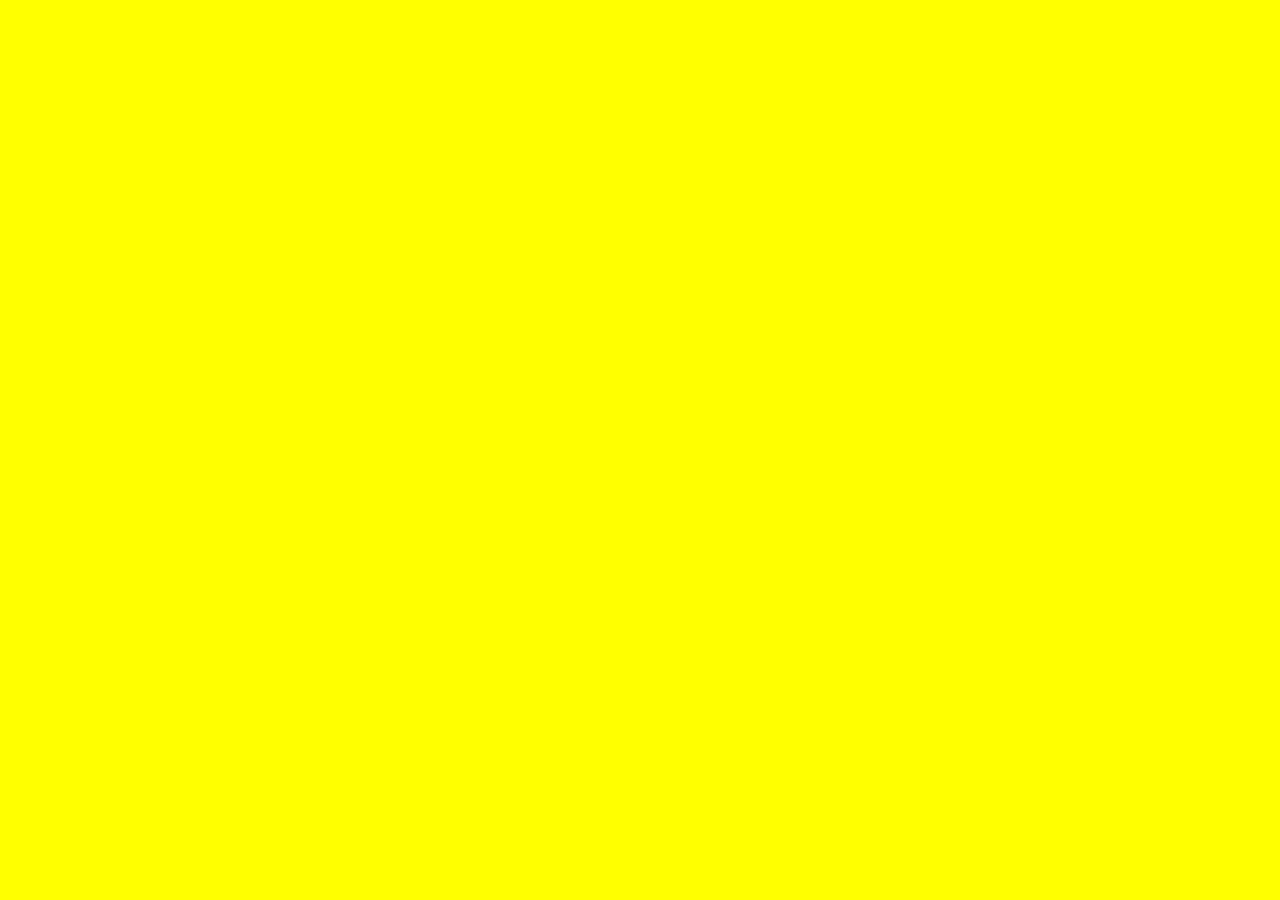
==== about.html @ bfc837ed "linked subpages with javascript" ====
<!doctype html>
<html>
    <head>
        <meta charset="UTF-8">
        <title>About Us</title>

        <meta name="viewport" content="width=device-width, initial-scale=1">

        <link rel='stylesheet' href="css/style.css">
        <link rel='stylesheet' href="css/custom.css">
    </head>

    <body>

    </body>
</html>
---- css/style.css ----
/* buttons for nav bar */

a:link, a:visited, a:hover, a:active {
    background-color: black;
    color: white;
    padding: 10px 25px;
    text-align: center;
    text-decoration: none;
    display: inline-block;
    }

/* Background colors */

body {
    background-color: yellow;
}

h1 {
    background-color: red;
}

p {
    background-color: whitesmoke;
}
---- css/custom.css ----
html,
body {
    text-overflow: ellipsis;
    white-space: nowrap;
    margin: 0;
    padding: 0;
    font-family: 'Gill Sans', 'Gill Sans MT', Calibri, 'Trebuchet MS', sans-serif;
}

header {
    background-color: red;
    border-bottom: 4px black solid;
    width: 100%;
    height: 70px;
    display: flex;
    align-items: center;
    justify-content: space-around;
}

.logo {
    color: yellow;
    letter-spacing: 3px;
}

.nav {
    display: flex;
    justify-content: space-around;
    width: 30%;
}

.navlink {
    list-style-type: none;
    margin: 0;
}

.navlink a {
    color: #ccc;
    text-decoration: none;
    font-size: 1.2em;
}

.burger {
    font-size: 1.2em;
    display: none;
}

@media screen and (max-width: 678px) {
    .burger {
        display: block;
        color: #ccc;
    }
    .nav {
        margin: 0;
        background: black;
        position: absolute;
        right: -100%;
        top: 70px;
        width: 50%;
        height: calc(100% - 70px);
        flex-direction: column;
        justify-content: space-around;
        padding: 0;
        transition: all 400ms;
    }
    .navlink {
        text-align: center;
    }
    .nav-active {
        right: 0;
    }
}
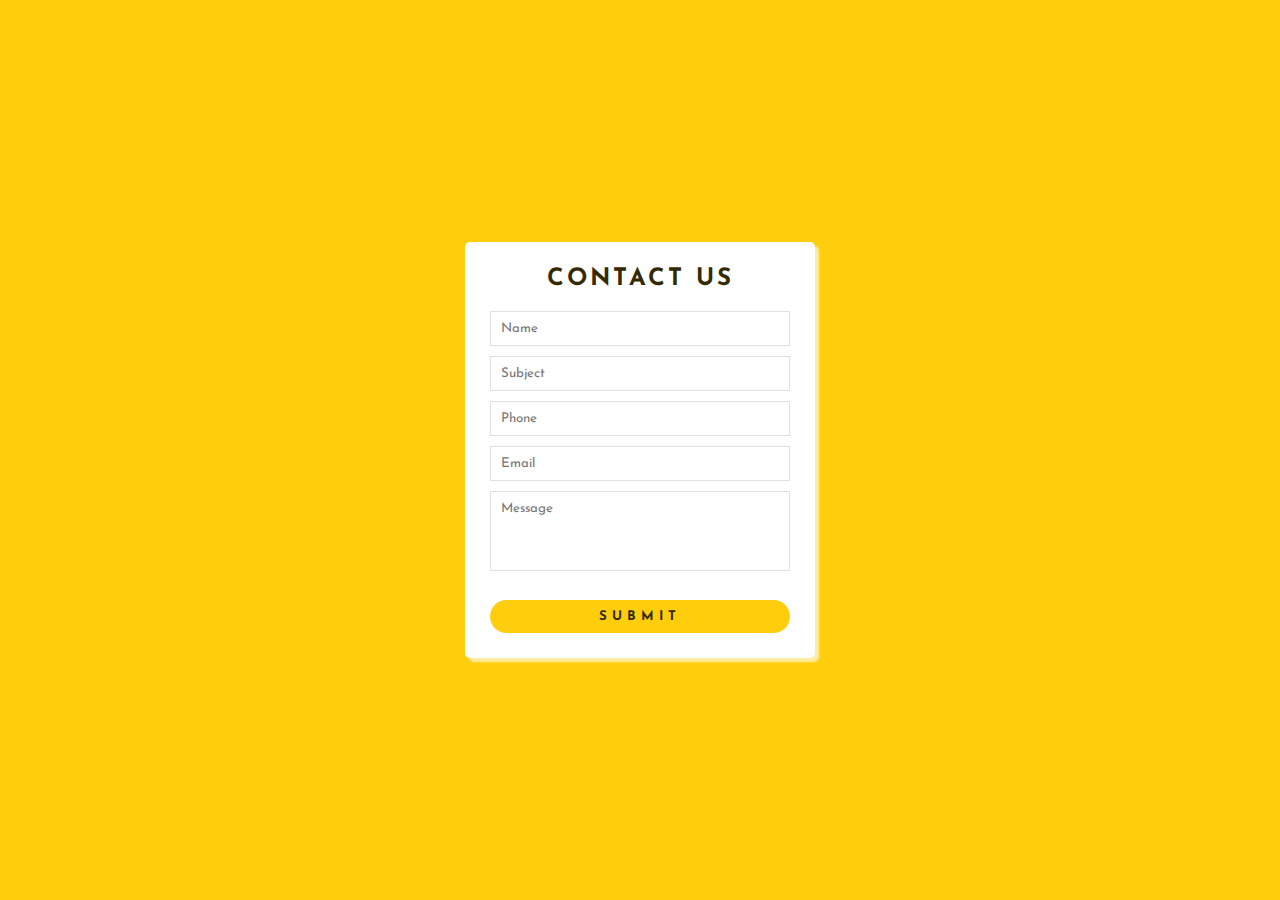
==== commit cb730598: "added js form and css" ====
--- a/about.html
+++ b/about.html
@@ -7,10 +7,37 @@
         <meta name="viewport" content="width=device-width, initial-scale=1">
 
         <link rel='stylesheet' href="css/style.css">
-        <link rel='stylesheet' href="css/custom.css">
+        <link rel='stylesheet' href="css/form.css">
     </head>
 
     <body>
-
+        <div class="wrapper">
+            <h2>Contact us</h2>
+            <div id="error_message">
+               
+            </div>
+            <form action="" id="myform" onsubmit = "return validate();">
+              <div class="input_field">
+                  <input type="text" placeholder="Name" id="name">
+              </div>
+              <div class="input_field">
+                  <input type="text" placeholder="Subject" id="subject">
+              </div>
+              <div class="input_field">
+                  <input type="text" placeholder="Phone" id="phone">
+              </div>
+              <div class="input_field">
+                  <input type="text" placeholder="Email" id="email">
+              </div>
+              <div class="input_field">
+                  <textarea placeholder="Message" id="message"></textarea>
+              </div>
+              <div class="btn">
+                  <input type="submit">
+              </div>
+            </form>
+          </div>
+        
+          <script src="js/form.js"></script> 
     </body>
 </html>--- a/css/style.css
+++ b/css/style.css
@@ -1,25 +1,54 @@
+
 
 /* buttons for nav bar */
+a:link, a:visited, a:hover, a:active {
+  background-color: black;
+  color: white;
+  padding: 5px 25px;
+  text-align: center;
+  text-decoration: none;
+  display: inline-block;
+  }
 
-a:link, a:visited, a:hover, a:active {
-    background-color: black;
-    color: white;
-    padding: 10px 25px;
-    text-align: center;
-    text-decoration: none;
-    display: inline-block;
+
+
+/* Flexbox */
+
+.container {
+    background: black;
+    height: 50vh;
+    width: 50vw;
+    padding: 0.5em;
+    margin: 25vh auto 0;
+    
+    display: flex;
+    flex-direction: row;
+    flex-wrap: no-wrap;
+    
+    justify-content: space-evenly;
+    align-content: space-between;
+  }
+  
+  .item {
+    background: gold;
+    margin: 0.5em;
+    width: 1000px;
+    
+  }
+
+ /* Global Styling */
+
+ /*
+body {
+    background-color: gold;
     }
 
-/* Background colors */
 
-body {
-    background-color: yellow;
-}
 
-h1 {
-    background-color: red;
-}
 
-p {
-    background-color: whitesmoke;
-}
+
+/* Mobile First */
+
+@media (min-width: 600px) {
+
+}--- a/css/form.css
+++ b/css/form.css
@@ -0,0 +1,74 @@
+@import url('https://fonts.googleapis.com/css?family=Josefin+Sans');
+
+    *{
+      margin: 0;
+      padding: 0;
+      box-sizing: border-box;
+      outline: none;
+      font-family: 'Josefin Sans', sans-serif;
+    }
+    
+    body{
+      background: #fece0c;
+    }
+    
+    .wrapper{
+      position: absolute;
+      top: 50%;
+      left: 50%;
+      transform: translate(-50%,-50%);
+      max-width: 350px;
+      width: 100%;
+      background: #fff;
+      padding: 25px;
+      border-radius: 5px;
+      box-shadow: 4px 4px 2px rgba(254,236,164,1); 
+    }
+    
+    .wrapper h2{
+      text-align: center;
+      margin-bottom: 20px;
+      text-transform: uppercase;
+      letter-spacing: 3px;
+      color: #332902;
+    }
+    
+    .wrapper .input_field{
+      margin-bottom: 10px;
+    }
+    
+    .wrapper .input_field input[type="text"],
+    .wrapper textarea{
+      border: 1px solid #e0e0e0;
+      width: 100%;
+      padding: 10px;
+    }
+    
+    .wrapper textarea{
+      resize: none;
+      height: 80px;
+    }
+    
+    .wrapper .btn input[type="submit"]{
+      border: 0px;
+      margin-top: 15px;
+      padding: 10px;
+      text-align: center;
+      width: 100%;
+      background: #fece0c;
+      color: #332902;
+      text-transform: uppercase;
+      letter-spacing: 5px;
+      font-weight: bold;
+      border-radius: 25px;
+      cursor: pointer;
+    }
+    
+    #error_message{
+      margin-bottom: 20px;
+      background: #fe8b8e;
+      padding: 0px;
+      text-align: center;
+      font-size: 14px;
+      transition: all 0.5s ease;
+    }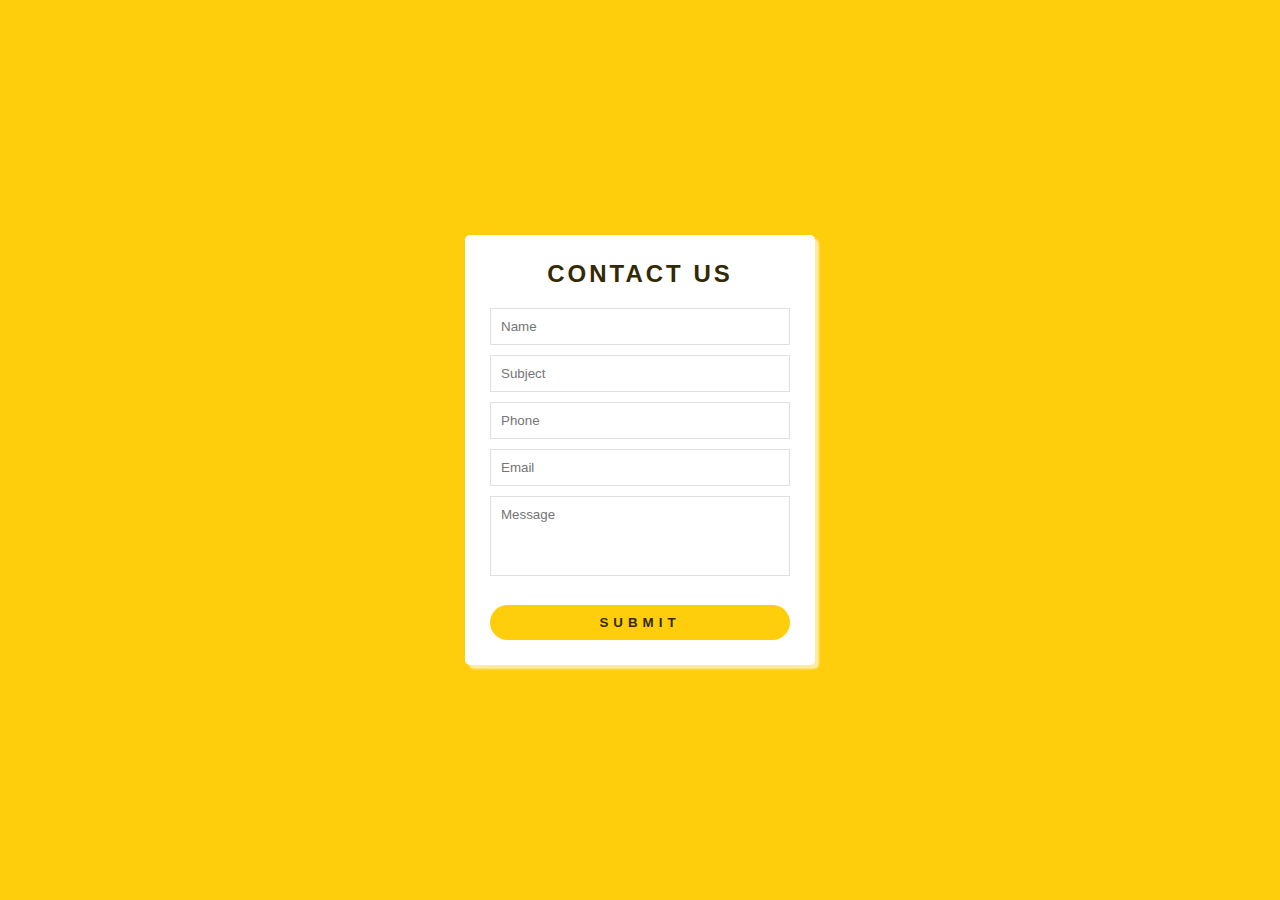
==== commit 991018f8: "removed form.css file combined with custom css" ====
--- a/about.html
+++ b/about.html
@@ -7,7 +7,7 @@
         <meta name="viewport" content="width=device-width, initial-scale=1">
 
         <link rel='stylesheet' href="css/style.css">
-        <link rel='stylesheet' href="css/form.css">
+        <link rel='stylesheet' href="css/custom.css">
     </head>
 
     <body>
--- a/css/style.css
+++ b/css/style.css
@@ -9,8 +9,6 @@
   text-decoration: none;
   display: inline-block;
   }
-
-
 
 /* Flexbox */
 
@@ -49,6 +47,6 @@
 
 /* Mobile First */
 
-@media (min-width: 600px) {
+@media (min-width: 679px) {
 
 }--- a/css/custom.css
+++ b/css/custom.css
@@ -0,0 +1,151 @@
+html,
+body {
+    text-overflow: ellipsis;
+    white-space: nowrap;
+    overflow: hidden;
+    margin: 0;
+    padding: 0;
+    font-family: 'Gill Sans', 'Gill Sans MT', Calibri, 'Trebuchet MS', sans-serif;
+}
+
+header {
+    background-color: red;
+    border-bottom: 4px black solid;
+    width: 100%;
+    height: 70px;
+    display: flex;
+    align-items: center;
+    justify-content: space-around;
+}
+
+.logo {
+    color: gold;
+    letter-spacing: 3px;
+}
+.burger {
+    display: block;
+    color: #ccc;
+}
+.nav {
+    margin: 0;
+    background: black;
+    position: absolute;
+    right: -100%;
+    top: 70px;
+    width: 50%;
+    height: calc(100% - 70px);
+    flex-direction: column;
+    justify-content: space-around;
+    align-items: center;
+    padding: 0;
+    transition: all 400ms;
+}
+.navlink {
+    text-align: center;
+}
+.nav-active {
+    right: 0;
+}
+.navlink a {
+    color: #ccc;
+    text-decoration: none;
+    font-size: 1.2em;
+}
+
+
+@media screen and (min-width: 679px) {
+    .nav {
+        display: flex;
+        justify-content: space-around;
+        width: 30%;
+        position: inherit;
+        flex-direction: row;
+    }
+    
+    .navlink {
+        list-style-type: none;
+        margin: 0;
+    }
+    
+    .burger {
+        font-size: 1.2em;
+        display: none;
+    } 
+}
+
+/* Contact Us js styling */
+
+@import url('https://fonts.googleapis.com/css?family=Josefin+Sans');
+
+    *{
+      margin: 0;
+      padding: 0;
+      box-sizing: border-box;
+      outline: none;
+      font-family: 'Josefin Sans', sans-serif;
+    }
+    
+    body{
+      background: #fece0c;
+    }
+    
+    .wrapper{
+      position: absolute;
+      top: 50%;
+      left: 50%;
+      transform: translate(-50%,-50%);
+      max-width: 350px;
+      width: 100%;
+      background: #fff;
+      padding: 25px;
+      border-radius: 5px;
+      box-shadow: 4px 4px 2px rgba(254,236,164,1); 
+    }
+    
+    .wrapper h2{
+      text-align: center;
+      margin-bottom: 20px;
+      text-transform: uppercase;
+      letter-spacing: 3px;
+      color: #332902;
+    }
+    
+    .wrapper .input_field{
+      margin-bottom: 10px;
+    }
+    
+    .wrapper .input_field input[type="text"],
+    .wrapper textarea{
+      border: 1px solid #e0e0e0;
+      width: 100%;
+      padding: 10px;
+    }
+    
+    .wrapper textarea{
+      resize: none;
+      height: 80px;
+    }
+    
+    .wrapper .btn input[type="submit"]{
+      border: 0px;
+      margin-top: 15px;
+      padding: 10px;
+      text-align: center;
+      width: 100%;
+      background: #fece0c;
+      color: #332902;
+      text-transform: uppercase;
+      letter-spacing: 5px;
+      font-weight: bold;
+      border-radius: 25px;
+      cursor: pointer;
+    }
+    
+    #error_message{
+      margin-bottom: 20px;
+      background: #fe8b8e;
+      padding: 0px;
+      text-align: center;
+      font-size: 14px;
+      transition: all 0.5s ease;
+    }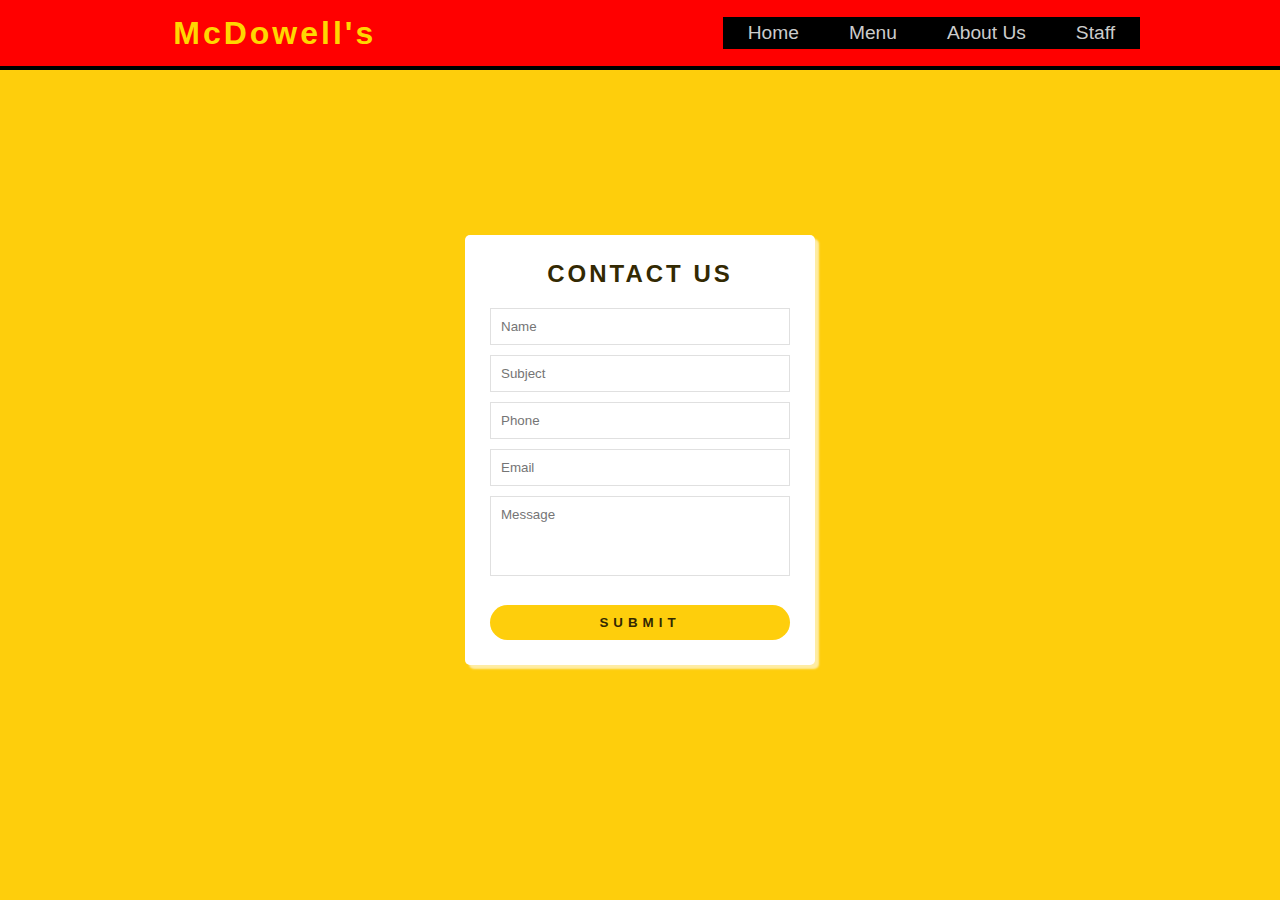
==== commit 418adc5e: "added header to html files" ====
--- a/about.html
+++ b/about.html
@@ -11,6 +11,15 @@
     </head>
 
     <body>
+        <header>
+            <h1 class="logo">McDowell's</h1>
+      
+            <ul id="navId" class="nav"></ul>
+            <div class="burger">
+                <i class="fas fa-bars"></i>
+            </div>
+        </header>
+      
         <div class="wrapper">
             <h2>Contact us</h2>
             <div id="error_message">
@@ -38,6 +47,7 @@
             </form>
           </div>
         
+          <script src="js/nav.js"></script>
           <script src="js/form.js"></script> 
     </body>
 </html>--- a/css/custom.css
+++ b/css/custom.css
@@ -73,7 +73,7 @@
     } 
 }
 
-/* Contact Us js styling */
+/* About Us JS styling */
 
 @import url('https://fonts.googleapis.com/css?family=Josefin+Sans');
 
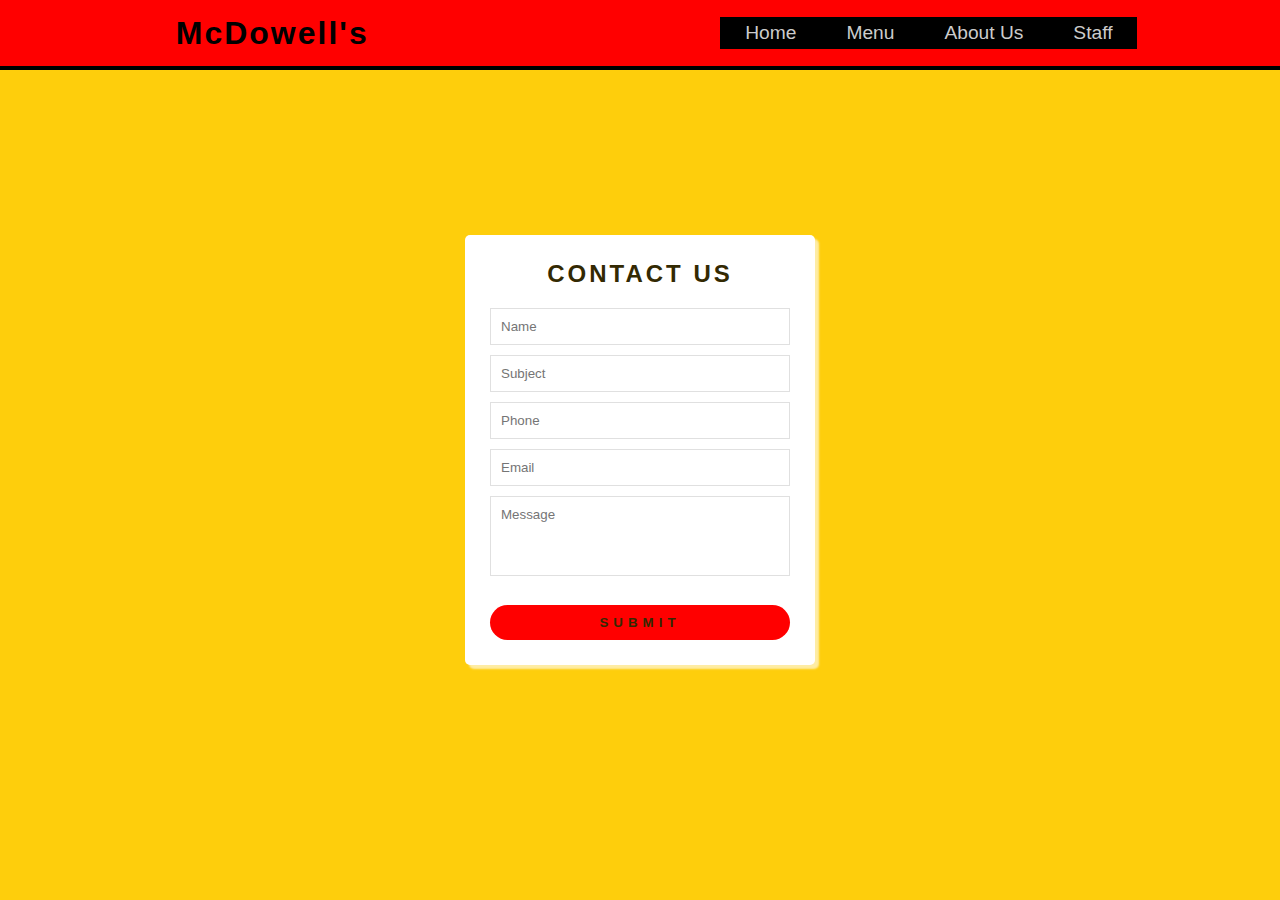
==== commit 6f1bdb2d: "added font awesome" ====
--- a/about.html
+++ b/about.html
@@ -8,6 +8,7 @@
 
         <link rel='stylesheet' href="css/style.css">
         <link rel='stylesheet' href="css/custom.css">
+        <link rel="stylesheet" href="https://use.fontawesome.com/releases/v5.8.1/css/all.css">
     </head>
 
     <body>
--- a/css/style.css
+++ b/css/style.css
@@ -34,12 +34,33 @@
     
   }
 
+  /* Footer */
+
+  .footer {
+    background: red;
+    color: black;
+    height: 10vh;
+    position: relative;
+  }
+
+  .footer .footer-content {
+    height: 350px;
+    display: flex;
+  }
+
+  .footer .footer-content .footer-section {
+    flex: 1;
+    padding: 25px;
+    
+
+  }
+  
+
+
+
  /* Global Styling */
 
- /*
-body {
-    background-color: gold;
-    }
+
 
 
 
--- a/css/custom.css
+++ b/css/custom.css
@@ -1,5 +1,5 @@
 html,
-body {
+header {
     text-overflow: ellipsis;
     white-space: nowrap;
     overflow: hidden;
@@ -19,8 +19,8 @@
 }
 
 .logo {
-    color: gold;
-    letter-spacing: 3px;
+    color: black;
+    letter-spacing: 2px;
 }
 .burger {
     display: block;
@@ -132,7 +132,7 @@
       padding: 10px;
       text-align: center;
       width: 100%;
-      background: #fece0c;
+      background:red;
       color: #332902;
       text-transform: uppercase;
       letter-spacing: 5px;
@@ -143,7 +143,7 @@
     
     #error_message{
       margin-bottom: 20px;
-      background: #fe8b8e;
+      background: red;
       padding: 0px;
       text-align: center;
       font-size: 14px;
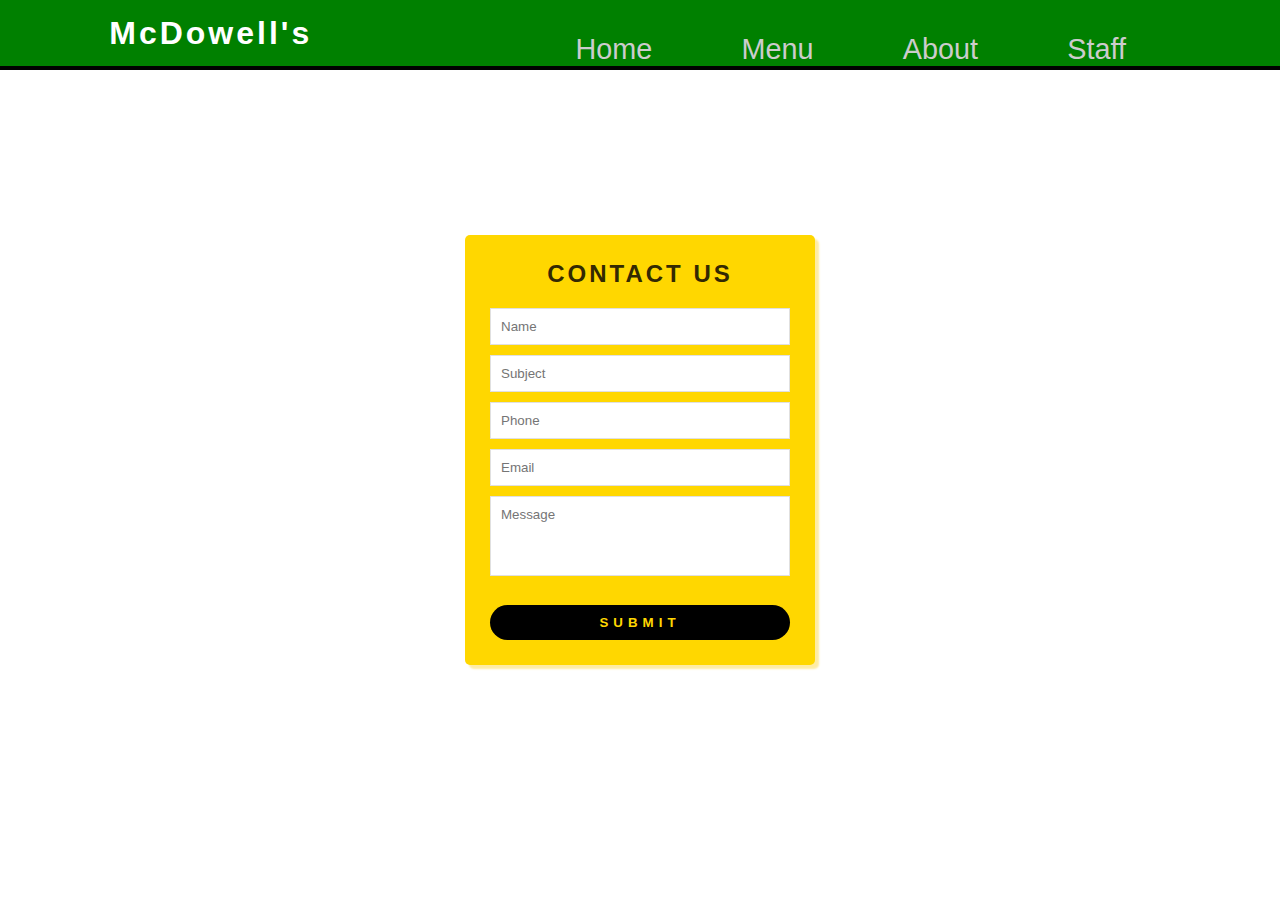
==== commit ee934f07: "fixed js hover links" ====
--- a/about.html
+++ b/about.html
@@ -47,6 +47,7 @@
               </div>
             </form>
           </div>
+          
         
           <script src="js/nav.js"></script>
           <script src="js/form.js"></script> 
--- a/css/style.css
+++ b/css/style.css
@@ -1,73 +1,247 @@
 
 
-/* buttons for nav bar */
-a:link, a:visited, a:hover, a:active {
-  background-color: black;
-  color: white;
-  padding: 5px 25px;
-  text-align: center;
-  text-decoration: none;
-  display: inline-block;
-  }
-
-/* Flexbox */
-
-.container {
-    background: black;
-    height: 50vh;
-    width: 50vw;
-    padding: 0.5em;
+/* ======== HOME PAGE ======== */
+
+.item-menu {
+    background:black;
+    height: 40vh;
+    width: 80vw;
+    padding: 0.3em;
     margin: 25vh auto 0;
-    
     display: flex;
     flex-direction: row;
-    flex-wrap: no-wrap;
+    flex-wrap: nowrap;
+    justify-content: center;
+    align-content: space-between;
+  }
+  
+  .item {
+    padding: 2vh 0;
+    background: gold;
+    text-align: center;
+    margin: 0.3em;
+  }
+
+  .one {
+    flex-grow: 1;
+    flex-shrink: 1;
+    flex-basis: 250px;
+  }
+
+  .two {
+    flex-grow: 1;
+    flex-shrink: 1;
+    flex-basis: 250px;
+  }
+
+  .three {
+    flex-grow: 1;
+    flex-shrink: 1;
+    flex-basis: 250px;
+  }
+
+  
+/* ======== MENU PAGE ========== */
+
+/* Menu Nav */
+
+.bigmick-meal {
+  padding: 0px;
+  margin: 25px;
+  text-align: center;
+}
+  .menu-items {
+    padding: 12vh 0;
+    text-align: center;
+    width: 100vw;
+    display: flex;
+    justify-content: space-evenly;
+    flex-direction: column;
+  }
+  
+  .menu-item {
+    flex-basis: 30%;
+    padding: 10px;
+  }
+  
+  @media scrren and (min-width: 679px) {
+    .menu-items {
+      flex-direction: row;
+      
+    }
+  }
+
+  /* Menu Button */
+  .order-here {
+    width: 100px;
+    height: 30px;
+    border: gold;
+    color: gold;
+    background-color: black;
+    border-radius: 4px;
+    box-shadow: inset 0 0 0 0 red;
+    transition: ease-out 0.3s;
+    outline: none;
+  }
+
+  .order-here:hover {
+    box-shadow: inset 100px 0 0 0 gold;
+    cursor: pointer;
+    color: black;
     
-    justify-content: space-evenly;
-    align-content: space-between;
-  }
-  
-  .item {
-    background: gold;
-    margin: 0.5em;
-    width: 1000px;
-    
-  }
-
-  /* Footer */
-
+  }
+
+  /* ======== STAFF PAGE ======== */
+  
+/* Staff Nav */
+
+.staff {
+  padding: 0px;
+  margin: 25px;
+  text-align: center;
+}
+  .employees {
+    padding: 10vh 0;
+    text-align: center;
+    display: flex;
+    justify-content: space-around;
+    flex-direction: column;
+    flex-wrap: wrap;
+  }
+  
+  .employee {
+    flex-basis: 30%;
+    padding: 20px;
+  }
+
+  @media screen and (min-width: 679px) {
+    .employees {
+      flex-direction: row;
+      padding: 20px;
+    }
+  }
+  
+
+  /* ======= FOOTER ======== */
+* {
+  padding: 0;
+  margin: 0;
+  box-sizing: border-box;
+  font-family: Arial, Helvetica, sans-serif;
+}
+
+.footer-container {
+  background-color: gold;
+  padding: 4rem 0 4rem 0;
+}
+
+.footer {
+  width: 80%;
+  height: 40vh;
+  background-color: gold;
+  color: black;
+  display: flex;
+  justify-content: center;
+  flex-wrap: wrap;
+  margin: 0 auto;
+}
+
+.footer-heading {
+  display: flex;
+  flex-direction: column;
+  margin-right: 4rem;
+}
+
+.footer-heading h2 {
+  margin-bottom: 2rem;
+}
+
+.footer-heading a {
+  color: tomato;
+  text-decoration: none;
+  margin-bottom: 0.5rem;
+}
+
+.footer-heading a:hover {
+  color: blue;
+  transition: 0.3s ease-out
+}
+
+.footer-email-form h2 {
+  margin-bottom: 2rem;
+}
+
+#footer-email {
+  width: 250px;
+  height: 40px;
+  border-radius: 4px;
+  outline: none;
+  border: none;
+  padding-left: 0.5rem;
+  font-size: 1rem;
+  margin-bottom: 1rem;
+}
+
+#footer-email::placeholder {
+  color: #b1b1b1;
+}
+
+#footer-email-btn {
+  width: 100px;
+  height: 40px;
+  border-radius: 4px;
+  background-color:tomato;
+  outline: none;
+  border: none;
+  color: black;
+  font-size: 1rem;
+}
+
+#footer-email-btn:hover {
+  background-color: blue;
+  transition: all 0.4s ease-out;
+}
+
+@media screen and (max-width: 1000px) {
   .footer {
-    background: red;
-    color: black;
-    height: 10vh;
-    position: relative;
-  }
-
-  .footer .footer-content {
-    height: 350px;
-    display: flex;
-  }
-
-  .footer .footer-content .footer-section {
-    flex: 1;
-    padding: 25px;
-    
-
-  }
-  
-
-
-
- /* Global Styling */
-
-
-
-
-
-
-
-/* Mobile First */
-
-@media (min-width: 679px) {
-
-}+    height: 50vh;
+  }
+  .footer-email-form {
+    margin-top: 4rem;
+  }
+}
+
+@media screen and (max-width: 820px) {
+  .footer {
+    padding-top: 2rem;
+  }
+}
+
+@media screen and (max-width: 678px) {
+  .footer-3 {
+    display: none;
+  }
+  .footer-email-form {
+    margin-top: 2rem;
+  }
+}
+
+
+ /* ======== GLOBAL STYLING ======== */
+
+
+html,
+body {
+  margin: 0;
+  font-family: 'Gill Sans', 'Gill Sans MT', Calibri, 'Trebuchet MS', sans-serif;
+  
+}
+
+
+
+
+/* ======= Media Queries ======== */
+
+
+/* @media (min-width: 679px) { */
+  --- a/css/custom.css
+++ b/css/custom.css
@@ -1,77 +1,96 @@
-html,
-header {
-    text-overflow: ellipsis;
-    white-space: nowrap;
-    overflow: hidden;
-    margin: 0;
-    padding: 0;
-    font-family: 'Gill Sans', 'Gill Sans MT', Calibri, 'Trebuchet MS', sans-serif;
-}
+/* buttons for nav bar */
+/* a:link, a:visited, a:hover, a:active {
+  background-color: black;
+  color: white;
+  padding: 5px 25px;
+  text-align: center;
+  text-decoration: none;
+  border-radius: 4px;
+  display: inline-block;
+  } */
 
-header {
-    background-color: red;
-    border-bottom: 4px black solid;
-    width: 100%;
-    height: 70px;
-    display: flex;
-    align-items: center;
-    justify-content: space-around;
-}
-
-.logo {
-    color: black;
-    letter-spacing: 2px;
-}
-.burger {
-    display: block;
-    color: #ccc;
-}
-.nav {
-    margin: 0;
-    background: black;
-    position: absolute;
-    right: -100%;
-    top: 70px;
-    width: 50%;
-    height: calc(100% - 70px);
-    flex-direction: column;
-    justify-content: space-around;
-    align-items: center;
-    padding: 0;
-    transition: all 400ms;
-}
-.navlink {
-    text-align: center;
-}
-.nav-active {
-    right: 0;
-}
-.navlink a {
-    color: #ccc;
-    text-decoration: none;
-    font-size: 1.2em;
-}
+  html,
+  body {
+      text-overflow: ellipsis;
+      white-space: nowrap;
+      margin: 0;
+      padding: 0;
+      font-family: 'Gill Sans', 'Gill Sans MT', Calibri, 'Trebuchet MS', sans-serif;
+  }
+  
+  header {
+      background-color: green;
+      border-bottom: 4px black solid;
+      width: 100%;
+      height: 70px;
+      display: flex;
+      align-items: center;
+      justify-content: space-around;
+  }
+  
+  .logo {
+      color: #ffffff;
+      letter-spacing: 3px;
+  }
+  
+  .burger {
+      display: block;
+      color: #ccc;
+  }
+  
+  .nav {
+      margin: 0;
+      background: green;
+      position: absolute;
+      right: -100%;
+      top: 70px;
+      width: 50%;
+      height: calc(100% - 70px);
+      flex-direction: column;
+      justify-content: space-around;
+      padding: 0;
+      transition: all 400ms;
+      color: white;
+      font-size: 1.5rem;
+      list-style-type: none;
+      text-decoration: none;
+  } 
+  
+  .navlink {
+      text-align: center;
+  }
+  
+  .nav-active {
+      right: 0;
+  }
+  
+  @media screen and (min-width: 678px) {
+      .nav {
+          display: flex;
+          position: relative;
+          right: auto;
+          top: auto;
+          flex-direction: row;
+          justify-content: space-around;
+          padding: 0;
+      }
+      .navlink {
+          display: block;
+          list-style-type: none;
+          margin: 0;
+      }
+      .navlink a {
+          color: #ccc;
+          text-decoration: none;
+          font-size: 1.2em;
+      }
+      .burger {
+          font-size: 1.2em;
+          display: none;
+      }
+  }
 
 
-@media screen and (min-width: 679px) {
-    .nav {
-        display: flex;
-        justify-content: space-around;
-        width: 30%;
-        position: inherit;
-        flex-direction: row;
-    }
-    
-    .navlink {
-        list-style-type: none;
-        margin: 0;
-    }
-    
-    .burger {
-        font-size: 1.2em;
-        display: none;
-    } 
-}
 
 /* About Us JS styling */
 
@@ -82,12 +101,8 @@
       padding: 0;
       box-sizing: border-box;
       outline: none;
-      font-family: 'Josefin Sans', sans-serif;
     }
     
-    body{
-      background: #fece0c;
-    }
     
     .wrapper{
       position: absolute;
@@ -96,7 +111,7 @@
       transform: translate(-50%,-50%);
       max-width: 350px;
       width: 100%;
-      background: #fff;
+      background: gold;
       padding: 25px;
       border-radius: 5px;
       box-shadow: 4px 4px 2px rgba(254,236,164,1); 
@@ -132,8 +147,8 @@
       padding: 10px;
       text-align: center;
       width: 100%;
-      background:red;
-      color: #332902;
+      background:black;
+      color:gold;
       text-transform: uppercase;
       letter-spacing: 5px;
       font-weight: bold;
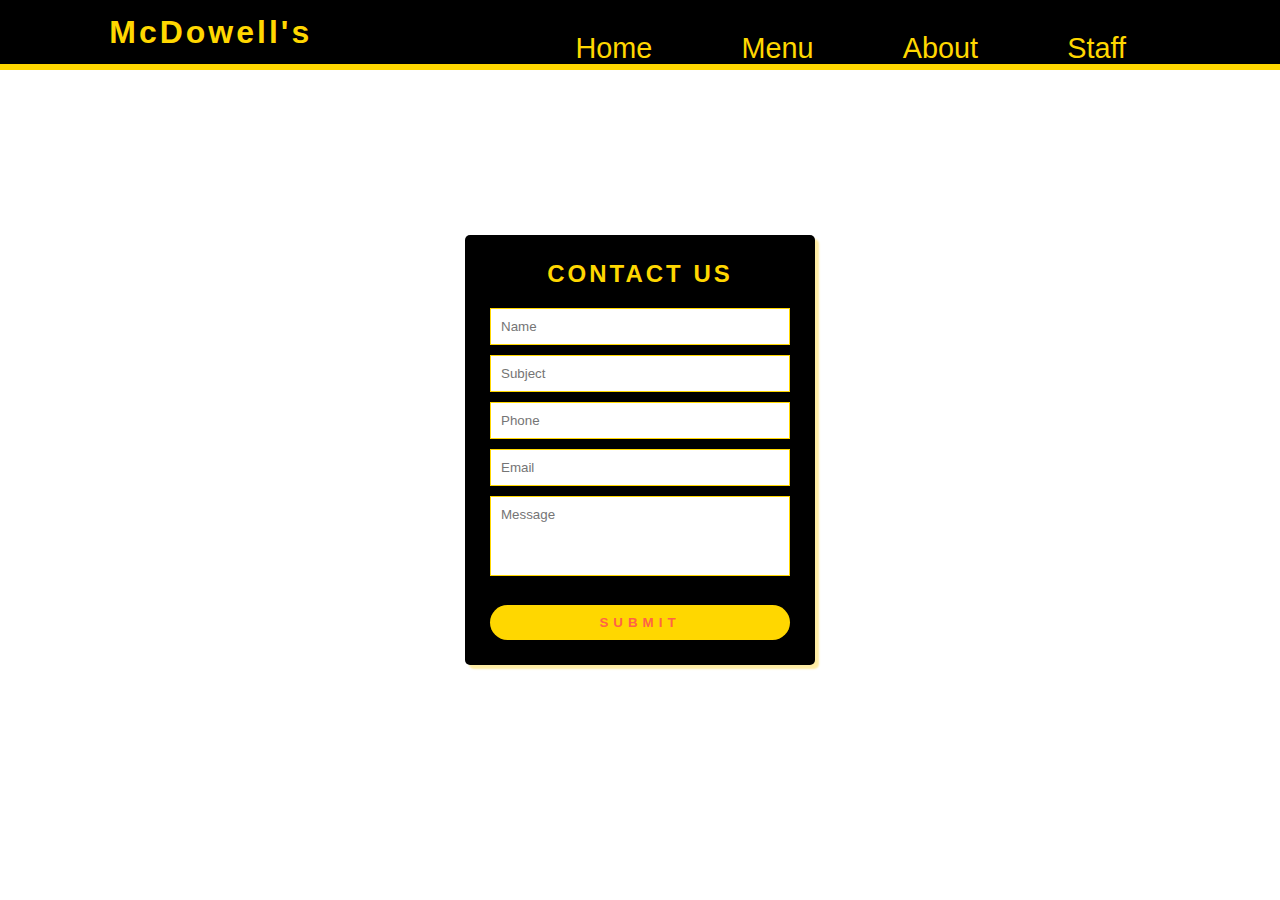
==== commit bb043714: "added footer to html pgs" ====
--- a/about.html
+++ b/about.html
@@ -48,6 +48,7 @@
             </form>
           </div>
           
+          
         
           <script src="js/nav.js"></script>
           <script src="js/form.js"></script> 
--- a/css/style.css
+++ b/css/style.css
@@ -40,6 +40,7 @@
     flex-basis: 250px;
   }
 
+
   
 /* ======== MENU PAGE ========== */
 
@@ -64,7 +65,7 @@
     padding: 10px;
   }
   
-  @media scrren and (min-width: 679px) {
+  @media (min-width: 679px) {
     .menu-items {
       flex-direction: row;
       
@@ -79,13 +80,13 @@
     color: gold;
     background-color: black;
     border-radius: 4px;
-    box-shadow: inset 0 0 0 0 red;
+    box-shadow: inset 0 0 0 0 tomato;
     transition: ease-out 0.3s;
     outline: none;
   }
 
   .order-here:hover {
-    box-shadow: inset 100px 0 0 0 gold;
+    box-shadow: inset 100px 0 0 0 tomato;
     cursor: pointer;
     color: black;
     
--- a/css/custom.css
+++ b/css/custom.css
@@ -19,8 +19,8 @@
   }
   
   header {
-      background-color: green;
-      border-bottom: 4px black solid;
+      background-color: black;
+      border-bottom: 6px gold solid;
       width: 100%;
       height: 70px;
       display: flex;
@@ -29,18 +29,18 @@
   }
   
   .logo {
-      color: #ffffff;
+      color:gold;
       letter-spacing: 3px;
   }
   
   .burger {
       display: block;
-      color: #ccc;
+      color: gold;
   }
   
   .nav {
       margin: 0;
-      background: green;
+      background: black;
       position: absolute;
       right: -100%;
       top: 70px;
@@ -80,7 +80,7 @@
           margin: 0;
       }
       .navlink a {
-          color: #ccc;
+          color: gold;
           text-decoration: none;
           font-size: 1.2em;
       }
@@ -111,7 +111,7 @@
       transform: translate(-50%,-50%);
       max-width: 350px;
       width: 100%;
-      background: gold;
+      background: black;
       padding: 25px;
       border-radius: 5px;
       box-shadow: 4px 4px 2px rgba(254,236,164,1); 
@@ -122,7 +122,7 @@
       margin-bottom: 20px;
       text-transform: uppercase;
       letter-spacing: 3px;
-      color: #332902;
+      color: gold;
     }
     
     .wrapper .input_field{
@@ -131,7 +131,7 @@
     
     .wrapper .input_field input[type="text"],
     .wrapper textarea{
-      border: 1px solid #e0e0e0;
+      border: 1px solid gold;
       width: 100%;
       padding: 10px;
     }
@@ -147,8 +147,8 @@
       padding: 10px;
       text-align: center;
       width: 100%;
-      background:black;
-      color:gold;
+      background:gold;
+      color:tomato;
       text-transform: uppercase;
       letter-spacing: 5px;
       font-weight: bold;
@@ -158,7 +158,7 @@
     
     #error_message{
       margin-bottom: 20px;
-      background: red;
+      background: tomato;
       padding: 0px;
       text-align: center;
       font-size: 14px;
